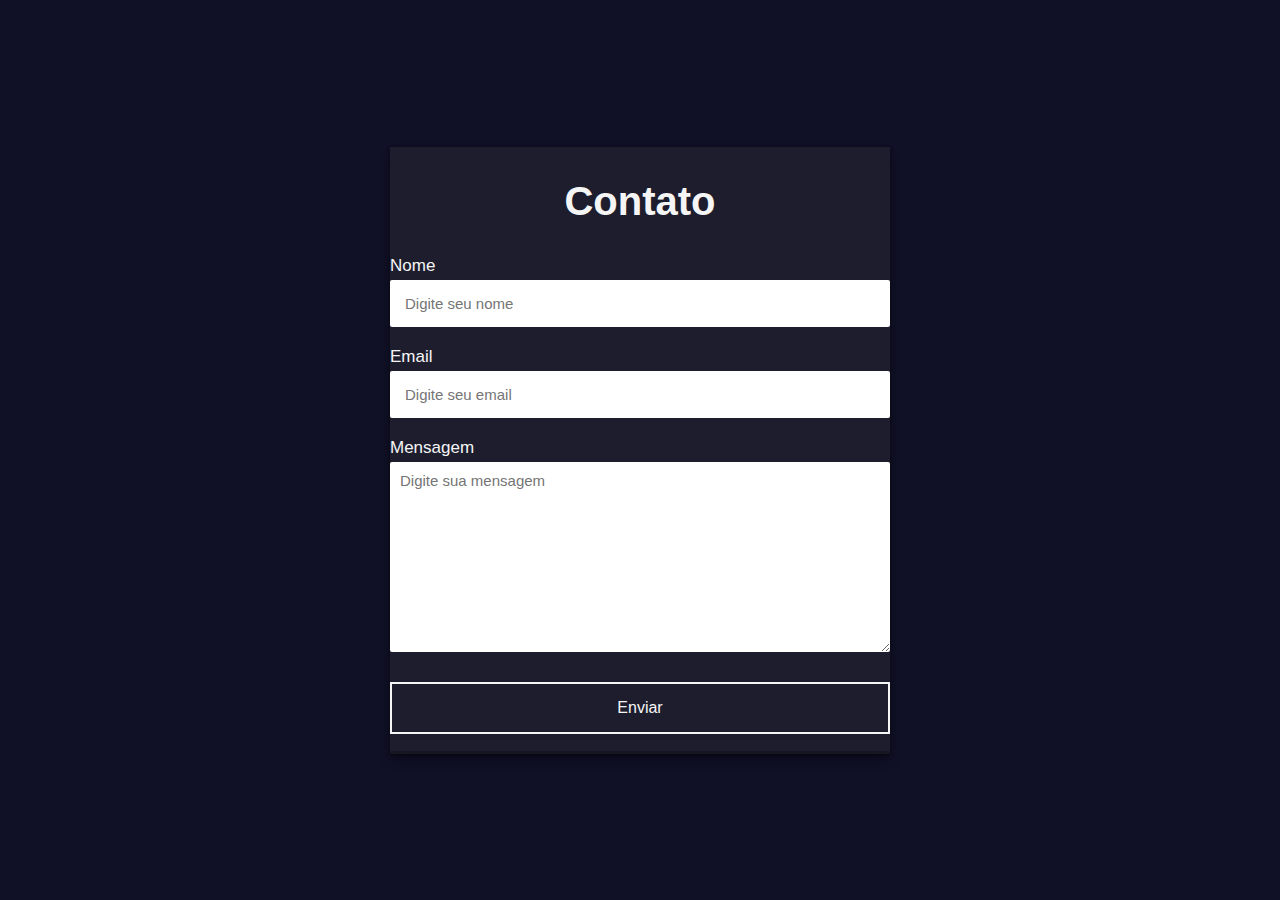
==== index.html @ 57cbf1fa "Add files via upload" ====
<!DOCTYPE html>
<html lang="en">
<head>
    <meta charset="UTF-8">
    <meta http-equiv="X-UA-Compatible" content="IE=edge">
    <meta name="viewport" content="width=device-width, initial-scale=1.0">
    <link rel="stylesheet" href="./styles.css">
    <title>Formulário</title>
</head>
<body>
    <section>
        <h2>Contato</h2>
        <form action="https://api.staticforms.xyz/submit" method="post">
            <label>Nome</label>
            <input type="text" name="name" placeholder="Digite seu nome" autocomplete="off" required>
            <label>Email</label>
            <input type="email" name="email" placeholder="Digite seu email" autocomplete="off" required>
            <label>Mensagem</label>
            <textarea name="mensagem" cols="30" rows="10" placeholder="Digite sua mensagem" required></textarea>
            <button type="submit">Enviar</button>


            <input type="hidden" name="accessKey" value="742593ed-3b6d-47da-9f72-2c0ade3c2e8e">
            <input type="hidden" name="redirectTo" value="http://127.0.0.1:5500/obrigado.html">
        
        </form>
    </section>
</body>
</html>
---- styles.css ----
* {
    margin: 0;
    padding: 0;
    box-sizing: border-box;
    font-family: sans-serif;
}

body {
    display: flex;
    align-items: center;
    justify-content: center;
    min-height: 100vh;
    background: #101026;
}

section {
    display: flex;
    align-items: center;
    justify-content: center;
    flex-direction: column;
    padding: 10px, 45px;
    background: #1d1d2e;
    width: 500px;
    box-shadow: rgba(0, 0, 0, 0.4) 0px 2px 4px, rgba(0, 0, 0, 0.3) 0px 7px 13px -3px, rgba(0, 0, 0, 0.2) 0px -3px 0px inset;
}

section h2 {
    color: #f5f5f5;
    font-size: 2.5rem;
    margin: 2rem;
}

section form {
    display: flex;
    flex-direction: column;
    width: 100%;
}

form label {
    color: #f5f5f5;
    font-size: 17px;
    margin-bottom: 4px;
}

form input {
    padding: 15px;
    outline: none;
    border: 0;
    margin-bottom: 20px;
    font-size: 15px;
    transition:  all 0.5s;
    border-radius: 2px;
}

form input:focus {
    border-radius: 16px;
}

form textarea {
    padding: 10px;
    outline: none;
    border: 0;
    font-size: 15px;
    margin-bottom: 30px;
    transition: all 0.5s;
    border-radius: 2px;
}

form textarea:focus {
    border-radius: 16px;
}

form button {
    padding: 15px;
    cursor: pointer;
    font-size: 16px;
    background: transparent;
    border: 2px solid #f5f5f5;
    color: #f5f5f5;
    transition: all 1s;
    margin-bottom: 20px;
}

form button:hover {
    background: #f5f5f5;
    color: #101026;
    border-radius: 16px;
}

/*Página do Obrigado*/

.main {
    display: flex;
    align-items: center;
    justify-content: center;
    min-height: 100vh;
    background: #101026;
    flex-direction: column;
}

.text {
    font-size: 45px;
    color: #f5f5f5;
    margin-bottom: 30px;
}

.paragrafo {
    color: #f5f5f5;
    margin-bottom: 50px;
}

.btn {
    padding: 25px 55px;
    background: #f5f5f5;
    text-decoration: none;
    color: #101026;
    font-size: 18px;
    transition: all 0.5s;
}

.btn:hover {
    border-radius: 16px;
}
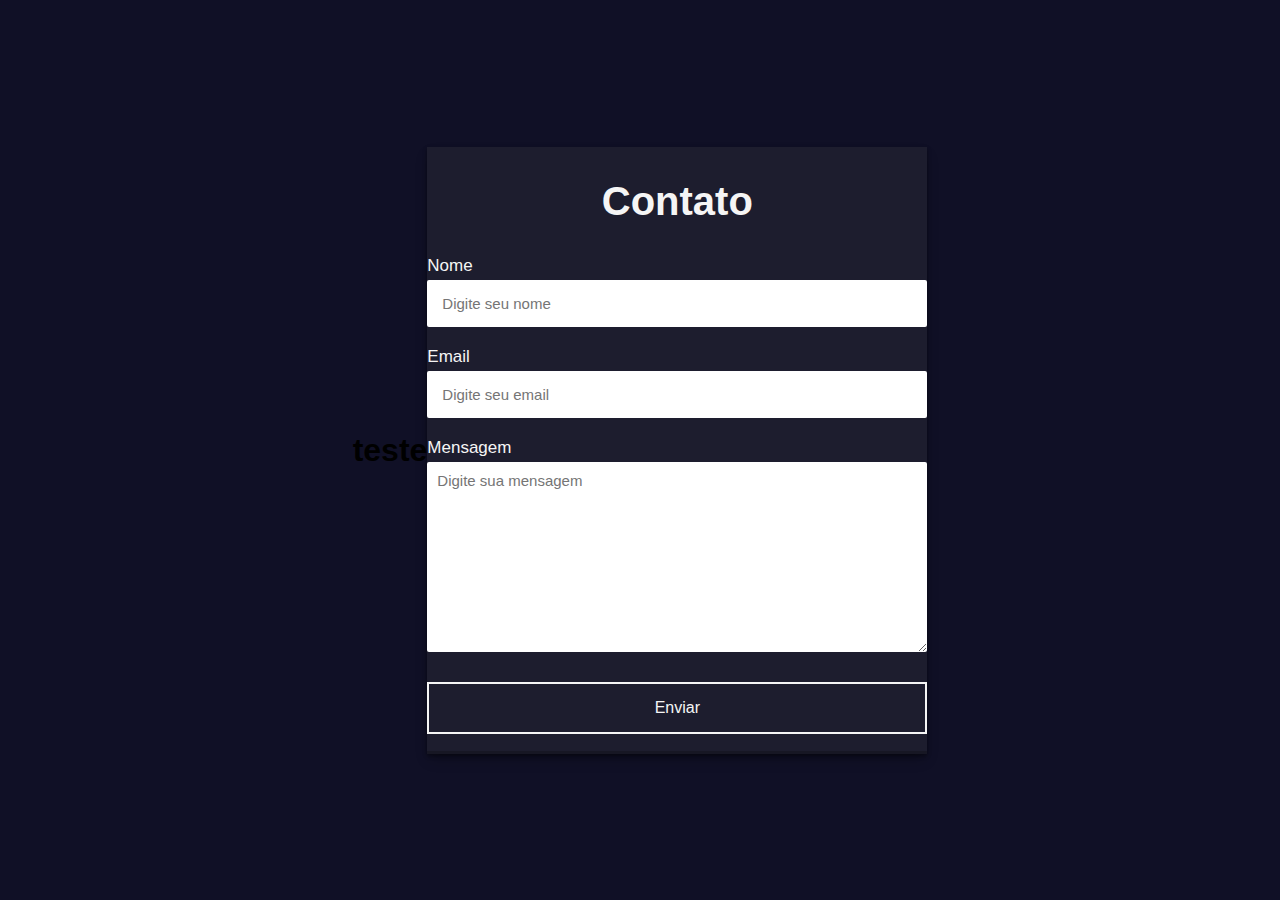
==== commit 38d53da5: "teste" ====
--- a/index.html
+++ b/index.html
@@ -8,22 +8,21 @@
     <title>Formulário</title>
 </head>
 <body>
+    <h1>teste</h1>
     <section>
         <h2>Contato</h2>
-        <form action="https://api.staticforms.xyz/submit" method="post">
+        <form action="https://formsubmit.co/emanuelhenrique22777@gmail.com" method="post">
             <label>Nome</label>
-            <input type="text" name="name" placeholder="Digite seu nome" autocomplete="off" required>
+            <input type="text" name="name" placeholder="Digite seu nome" autocomplete="on" required>
             <label>Email</label>
-            <input type="email" name="email" placeholder="Digite seu email" autocomplete="off" required>
+            <input type="email" name="email" placeholder="Digite seu email" autocomplete="on" required>
             <label>Mensagem</label>
             <textarea name="mensagem" cols="30" rows="10" placeholder="Digite sua mensagem" required></textarea>
             <button type="submit">Enviar</button>
-
-
             <input type="hidden" name="accessKey" value="742593ed-3b6d-47da-9f72-2c0ade3c2e8e">
-            <input type="hidden" name="redirectTo" value="http://127.0.0.1:5500/obrigado.html">
+            <input type="hidden" name="redirectTo" value="file:///C:/Users/user/Desktop/aventura/coisas%20do%20Emanuel/formulario/obrigado.html">
         
         </form>
     </section>
 </body>
-</html>+</html>
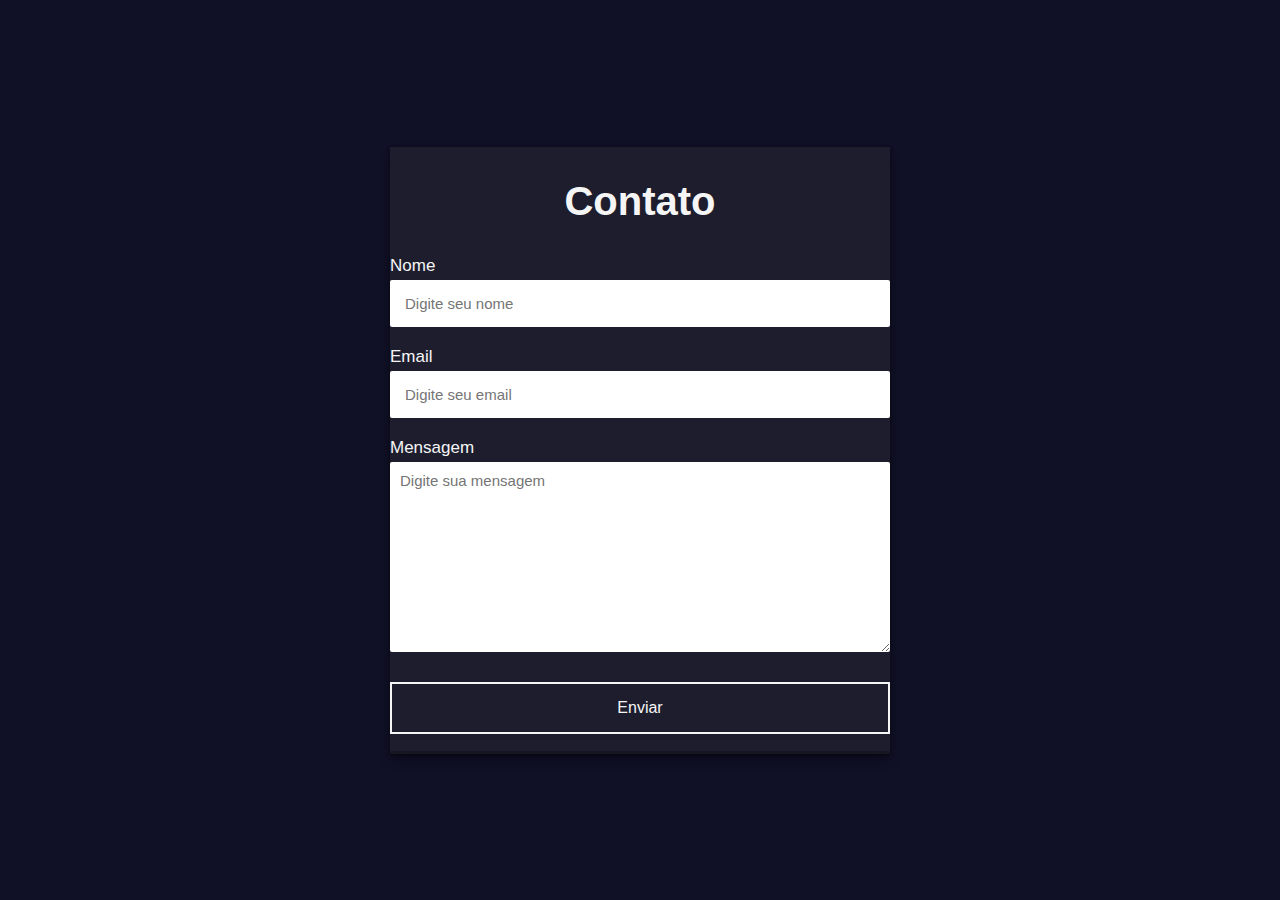
==== commit 38d38b31: "Update index.html" ====
--- a/index.html
+++ b/index.html
@@ -8,7 +8,6 @@
     <title>Formulário</title>
 </head>
 <body>
-    <h1>teste</h1>
     <section>
         <h2>Contato</h2>
         <form action="https://formsubmit.co/emanuelhenrique22777@gmail.com" method="post">
